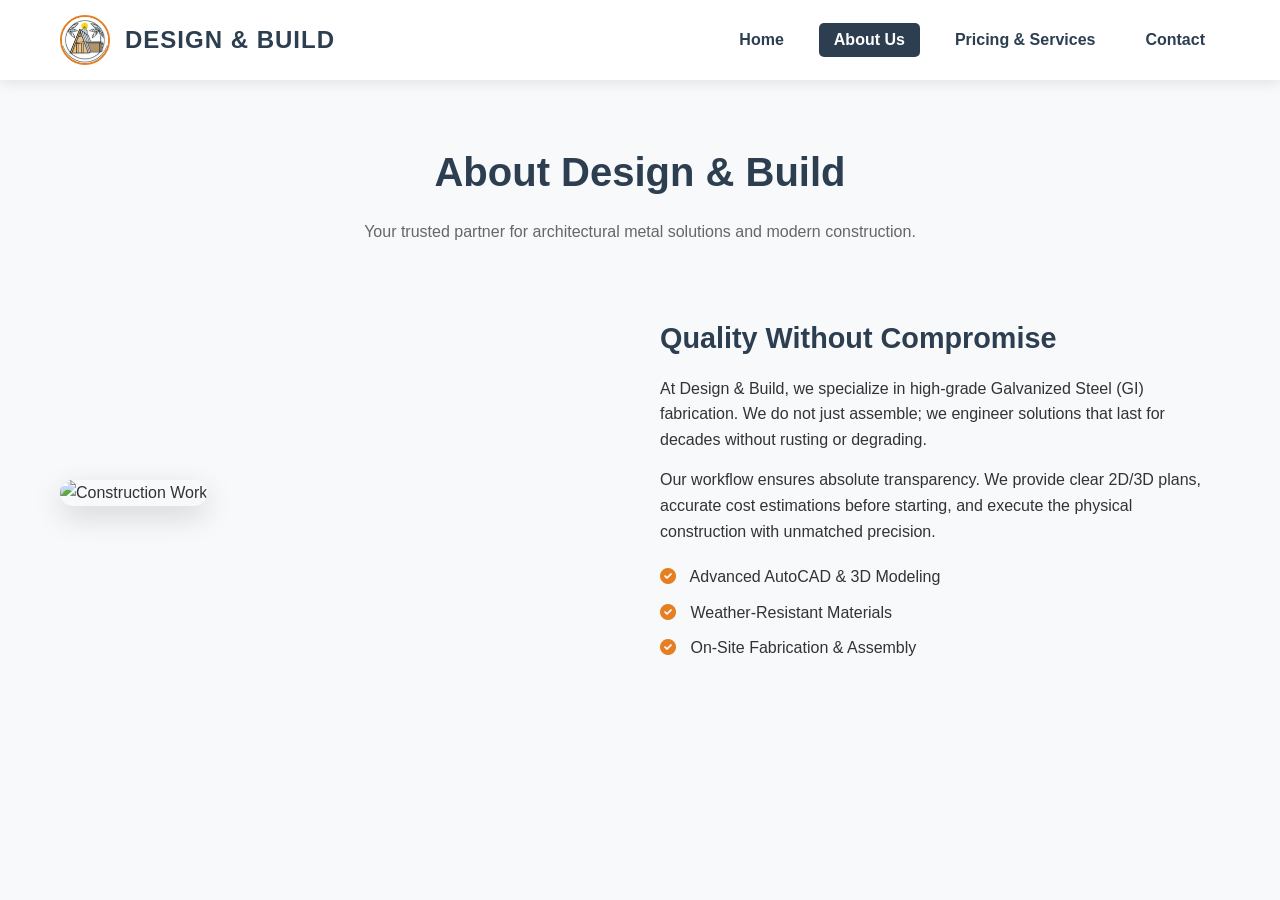
==== about.html @ 4509a335 "Add files via upload" ====
<!DOCTYPE html>
<html lang="en">
<head>
    <meta charset="UTF-8">
    <meta name="viewport" content="width=device-width, initial-scale=1.0">
    <title>About Us | Design & Build</title>
    <link href="https://cdnjs.cloudflare.com/ajax/libs/font-awesome/6.0.0/css/all.min.css" rel="stylesheet">
    <link rel="stylesheet" href="style.css">
</head>
<body>

    <header>
        <div class="nav-container">
            <div class="logo">
                <img src="logo.png" alt="Design & Build Logo">
                Design & Build
            </div>
            <nav class="tabs">
                <button class="tab-btn"><a href="home.html" style="color: inherit; text-decoration: none;">Home</a></button>
                <button class="tab-btn active"><a href="about.html" style="color: inherit; text-decoration: none;">About Us</a></button>
                <button class="tab-btn"><a href="pricing.html" style="color: inherit; text-decoration: none;">Pricing & Services</a></button>
                <button class="tab-btn"><a href="contact.html" style="color: inherit; text-decoration: none;">Contact</a></button>
            </nav>
        </div>
    </header>

    <main>
        <section id="about" class="tab-content active">
            <div class="section-header">
                <h2>About Design & Build</h2>
                <p>Your trusted partner for architectural metal solutions and modern construction.</p>
            </div>
            <div class="container about-grid">
                <div>
                    <img src="https://images.unsplash.com/photo-1503387762-592deb58ef4e?ixlib=rb-1.2.1&auto=format&fit=crop&w=800&q=80" alt="Construction Work" class="about-img">
                </div>
                <div>
                    <h3 style="color: var(--primary); margin-bottom: 15px; font-size: 1.8rem;">Quality Without Compromise</h3>
                    <p style="margin-bottom: 15px;">At Design & Build, we specialize in high-grade Galvanized Steel (GI) fabrication. We do not just assemble; we engineer solutions that last for decades without rusting or degrading.</p>
                    <p style="margin-bottom: 15px;">Our workflow ensures absolute transparency. We provide clear 2D/3D plans, accurate cost estimations before starting, and execute the physical construction with unmatched precision.</p>
                    <ul style="list-style: none; margin-top: 20px;">
                        <li style="margin-bottom: 10px;"><i class="fas fa-check-circle" style="color: var(--secondary); margin-right: 10px;"></i> Advanced AutoCAD & 3D Modeling</li>
                        <li style="margin-bottom: 10px;"><i class="fas fa-check-circle" style="color: var(--secondary); margin-right: 10px;"></i> Weather-Resistant Materials</li>
                        <li style="margin-bottom: 10px;"><i class="fas fa-check-circle" style="color: var(--secondary); margin-right: 10px;"></i> On-Site Fabrication & Assembly</li>
                    </ul>
                </div>
            </div>
        </section>
    </main>

    <script src="script.js"></script>
</body>
</html>
---- style.css ----
:root {
    --primary: #2C3E50;
    --secondary: #E67E22;
    --gradient: linear-gradient(135deg, #2C3E50 0%, #3498DB 100%);
    --btn-gradient: linear-gradient(135deg, #E67E22 0%, #D35400 100%);
    --bg-light: #F8F9FA;
    --text-dark: #333333;
    --text-light: #FFFFFF;
    --transition: all 0.3s ease;
}

* {
    margin: 0;
    padding: 0;
    box-sizing: border-box;
    font-family: 'Segoe UI', Roboto, Helvetica, Arial, sans-serif;
}

body {
    background-color: var(--bg-light);
    color: var(--text-dark);
    line-height: 1.6;
}

/* Header & Navigation */
header {
    background: var(--text-light);
    box-shadow: 0 2px 15px rgba(0,0,0,0.1);
    position: fixed;
    width: 100%;
    top: 0;
    z-index: 1000;
}

.nav-container {
    max-width: 1200px;
    margin: 0 auto;
    padding: 15px 20px;
    display: flex;
    justify-content: space-between;
    align-items: center;
}

.logo {
    display: flex;
    align-items: center;
    gap: 15px;
    font-size: 24px;
    font-weight: 700;
    color: var(--primary);
    text-transform: uppercase;
    letter-spacing: 1px;
}

.logo img {
    width: 50px;
    height: 50px;
    border-radius: 50%;
    object-fit: cover;
    border: 2px solid var(--secondary);
}

.tabs {
    display: flex;
    gap: 20px;
}

.tab-btn {
    background: none;
    border: none;
    font-size: 16px;
    font-weight: 600;
    color: var(--primary);
    cursor: pointer;
    padding: 8px 15px;
    border-radius: 5px;
    transition: var(--transition);
}

.tab-btn:hover, .tab-btn.active {
    background: var(--primary);
    color: var(--text-light);
}

/* Main Content Area */
main {
    margin-top: 80px;
    min-height: calc(100vh - 80px);
}

.tab-content {
    display: none;
    animation: fadeIn 0.5s ease-in-out;
}

.tab-content.active {
    display: block;
}

/* Hero Section (Home) */
.hero {
    height: 80vh;
    background: linear-gradient(rgba(44, 62, 80, 0.7), rgba(44, 62, 80, 0.7)), url('https://images.unsplash.com/photo-1600585154340-be6161a56a0c?ixlib=rb-1.2.1&auto=format&fit=crop&w=1920&q=80') center/cover;
    display: flex;
    align-items: center;
    justify-content: center;
    text-align: center;
    color: var(--text-light);
    padding: 0 20px;
}

.hero h1 {
    font-size: 3.5rem;
    margin-bottom: 20px;
    animation: slideUp 0.8s ease;
}

.hero p {
    font-size: 1.2rem;
    max-width: 600px;
    margin: 0 auto 30px;
    animation: slideUp 1s ease;
}

/* Buttons */
.btn {
    display: inline-block;
    padding: 12px 30px;
    background: var(--btn-gradient);
    color: var(--text-light);
    text-decoration: none;
    font-weight: 600;
    border-radius: 25px;
    border: none;
    cursor: pointer;
    transition: var(--transition);
    box-shadow: 0 4px 15px rgba(230, 126, 34, 0.4);
}

.btn:hover {
    transform: translateY(-3px);
    box-shadow: 0 6px 20px rgba(230, 126, 34, 0.6);
}

/* Section Formatting */
.section-header {
    text-align: center;
    padding: 60px 20px 30px;
}

.section-header h2 {
    font-size: 2.5rem;
    color: var(--primary);
    margin-bottom: 15px;
}

.section-header p {
    color: #666;
    max-width: 700px;
    margin: 0 auto;
}

.container {
    max-width: 1200px;
    margin: 0 auto;
    padding: 20px;
}

/* About Section */
.about-grid {
    display: grid;
    grid-template-columns: 1fr 1fr;
    gap: 40px;
    align-items: center;
    padding: 40px 20px;
}

.about-img {
    width: 100%;
    border-radius: 15px;
    box-shadow: 0 10px 30px rgba(0,0,0,0.15);
}

/* Pricing Tables */
.pricing-grid {
    display: grid;
    grid-template-columns: repeat(auto-fit, minmax(300px, 1fr));
    gap: 30px;
    padding: 40px 20px;
}

.pricing-card {
    background: var(--text-light);
    border-radius: 15px;
    overflow: hidden;
    box-shadow: 0 5px 20px rgba(0,0,0,0.05);
    transition: var(--transition);
    text-align: center;
}

.pricing-card:hover {
    transform: translateY(-10px);
    box-shadow: 0 15px 30px rgba(0,0,0,0.1);
}

.pricing-header {
    background: var(--gradient);
    color: var(--text-light);
    padding: 30px 20px;
}

.pricing-header h3 {
    font-size: 1.5rem;
    margin-bottom: 10px;
}

.price {
    font-size: 2.5rem;
    font-weight: 700;
}

.price span {
    font-size: 1rem;
    font-weight: 400;
}

.pricing-features {
    list-style: none;
    padding: 30px 20px;
}

.pricing-features li {
    padding: 10px 0;
    border-bottom: 1px solid #eee;
    color: #555;
}

.pricing-features li i {
    color: var(--secondary);
    margin-right: 10px;
}

.pricing-card .btn {
    margin: 0 0 30px;
}

/* Contact Section */
.contact-container {
    display: grid;
    grid-template-columns: 1fr 1fr;
    gap: 40px;
    background: var(--text-light);
    padding: 50px;
    border-radius: 15px;
    box-shadow: 0 5px 20px rgba(0,0,0,0.05);
    margin-bottom: 50px;
}

.contact-info h3 {
    color: var(--primary);
    margin-bottom: 20px;
}

.contact-item {
    display: flex;
    align-items: center;
    margin-bottom: 20px;
    font-size: 1.1rem;
}

.contact-item i {
    width: 40px;
    height: 40px;
    background: var(--gradient);
    color: var(--text-light);
    border-radius: 50%;
    display: flex;
    align-items: center;
    justify-content: center;
    margin-right: 15px;
}

.contact-btn {
    display: inline-flex;
    align-items: center;
    gap: 10px;
    background: #25D366;
    background: linear-gradient(135deg, #25D366 0%, #128C7E 100%);
}

/* Animations */
@keyframes fadeIn {
    from { opacity: 0; }
    to { opacity: 1; }
}

@keyframes slideUp {
    from { opacity: 0; transform: translateY(30px); }
    to { opacity: 1; transform: translateY(0); }
}

/* Responsive */
@media (max-width: 768px) {
    .nav-container {
        flex-direction: column;
        gap: 15px;
    }
    .about-grid, .contact-container {
        grid-template-columns: 1fr;
    }
    .hero h1 { font-size: 2.5rem; }
}
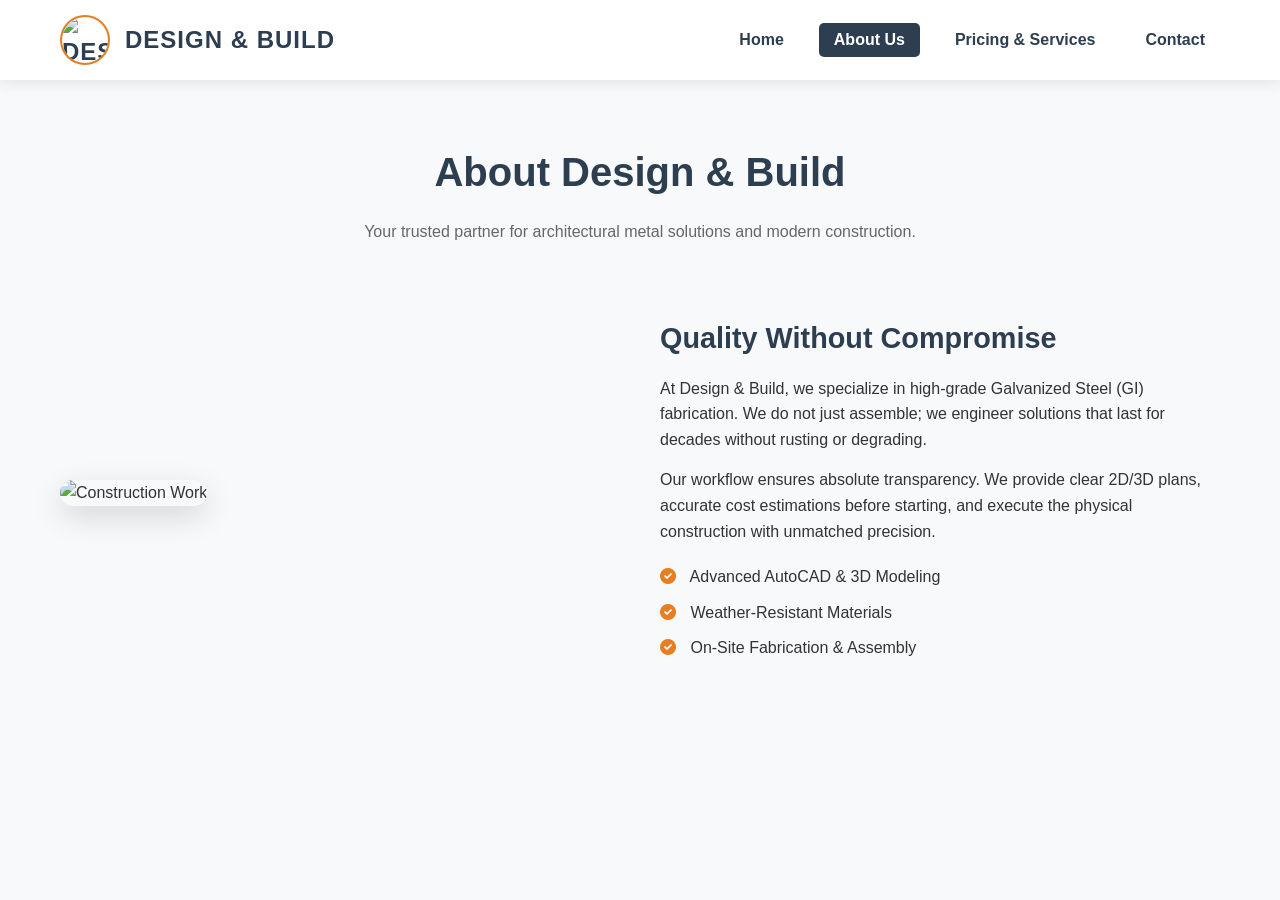
==== commit e6af3d3d: "Add files via upload" ====
--- a/about.html
+++ b/about.html
@@ -12,7 +12,7 @@
     <header>
         <div class="nav-container">
             <div class="logo">
-                <img src="logo.png" alt="Design & Build Logo">
+                <img src="https://via.placeholder.com/150/2C3E50/FFFFFF?text=D&B" alt="Design & Build Logo">
                 Design & Build
             </div>
             <nav class="tabs">
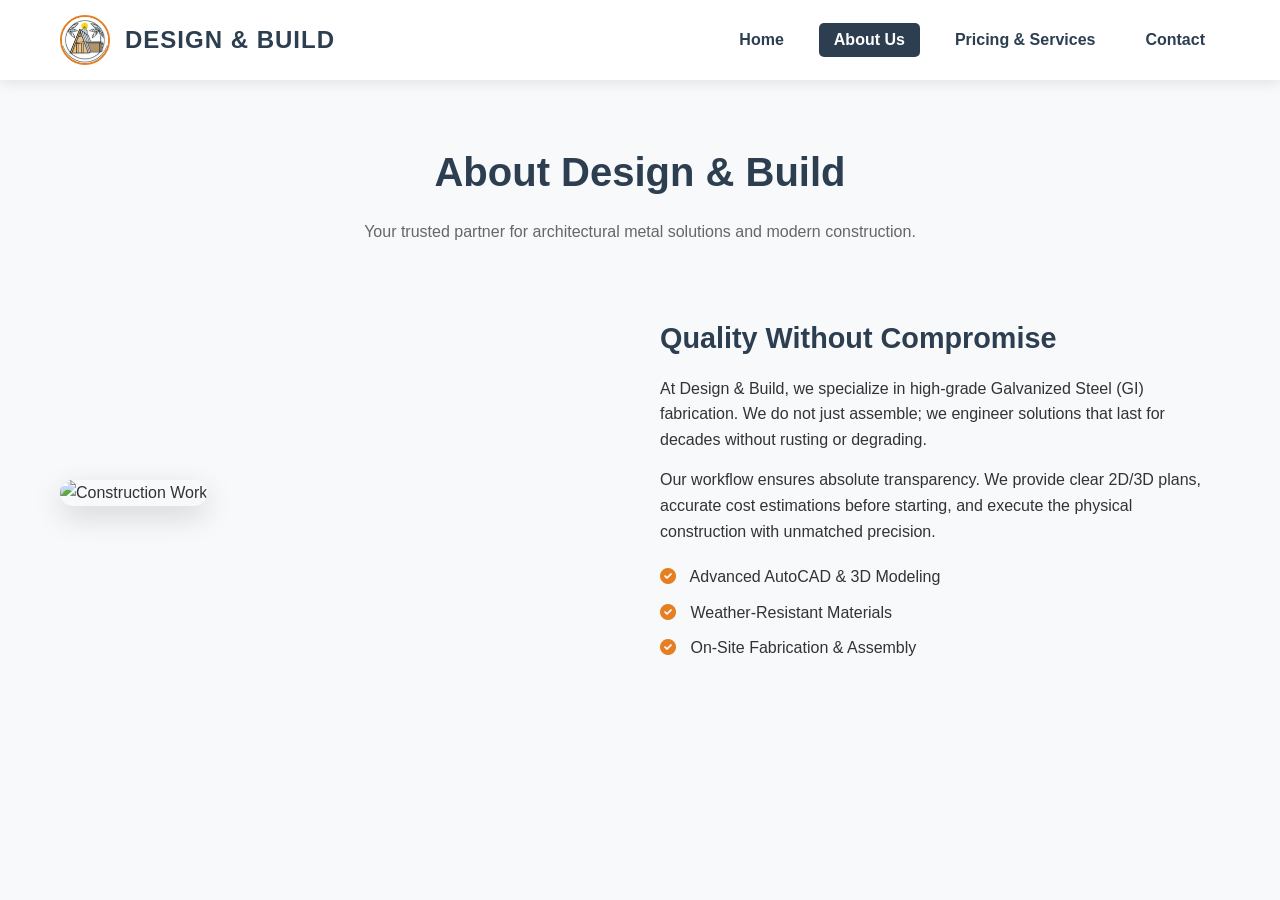
==== commit 2b1f2cd8: "Add files via upload" ====
--- a/about.html
+++ b/about.html
@@ -12,7 +12,7 @@
     <header>
         <div class="nav-container">
             <div class="logo">
-                <img src="https://via.placeholder.com/150/2C3E50/FFFFFF?text=D&B" alt="Design & Build Logo">
+                <img src="logo.png" alt="Design & Build Logo">
                 Design & Build
             </div>
             <nav class="tabs">
